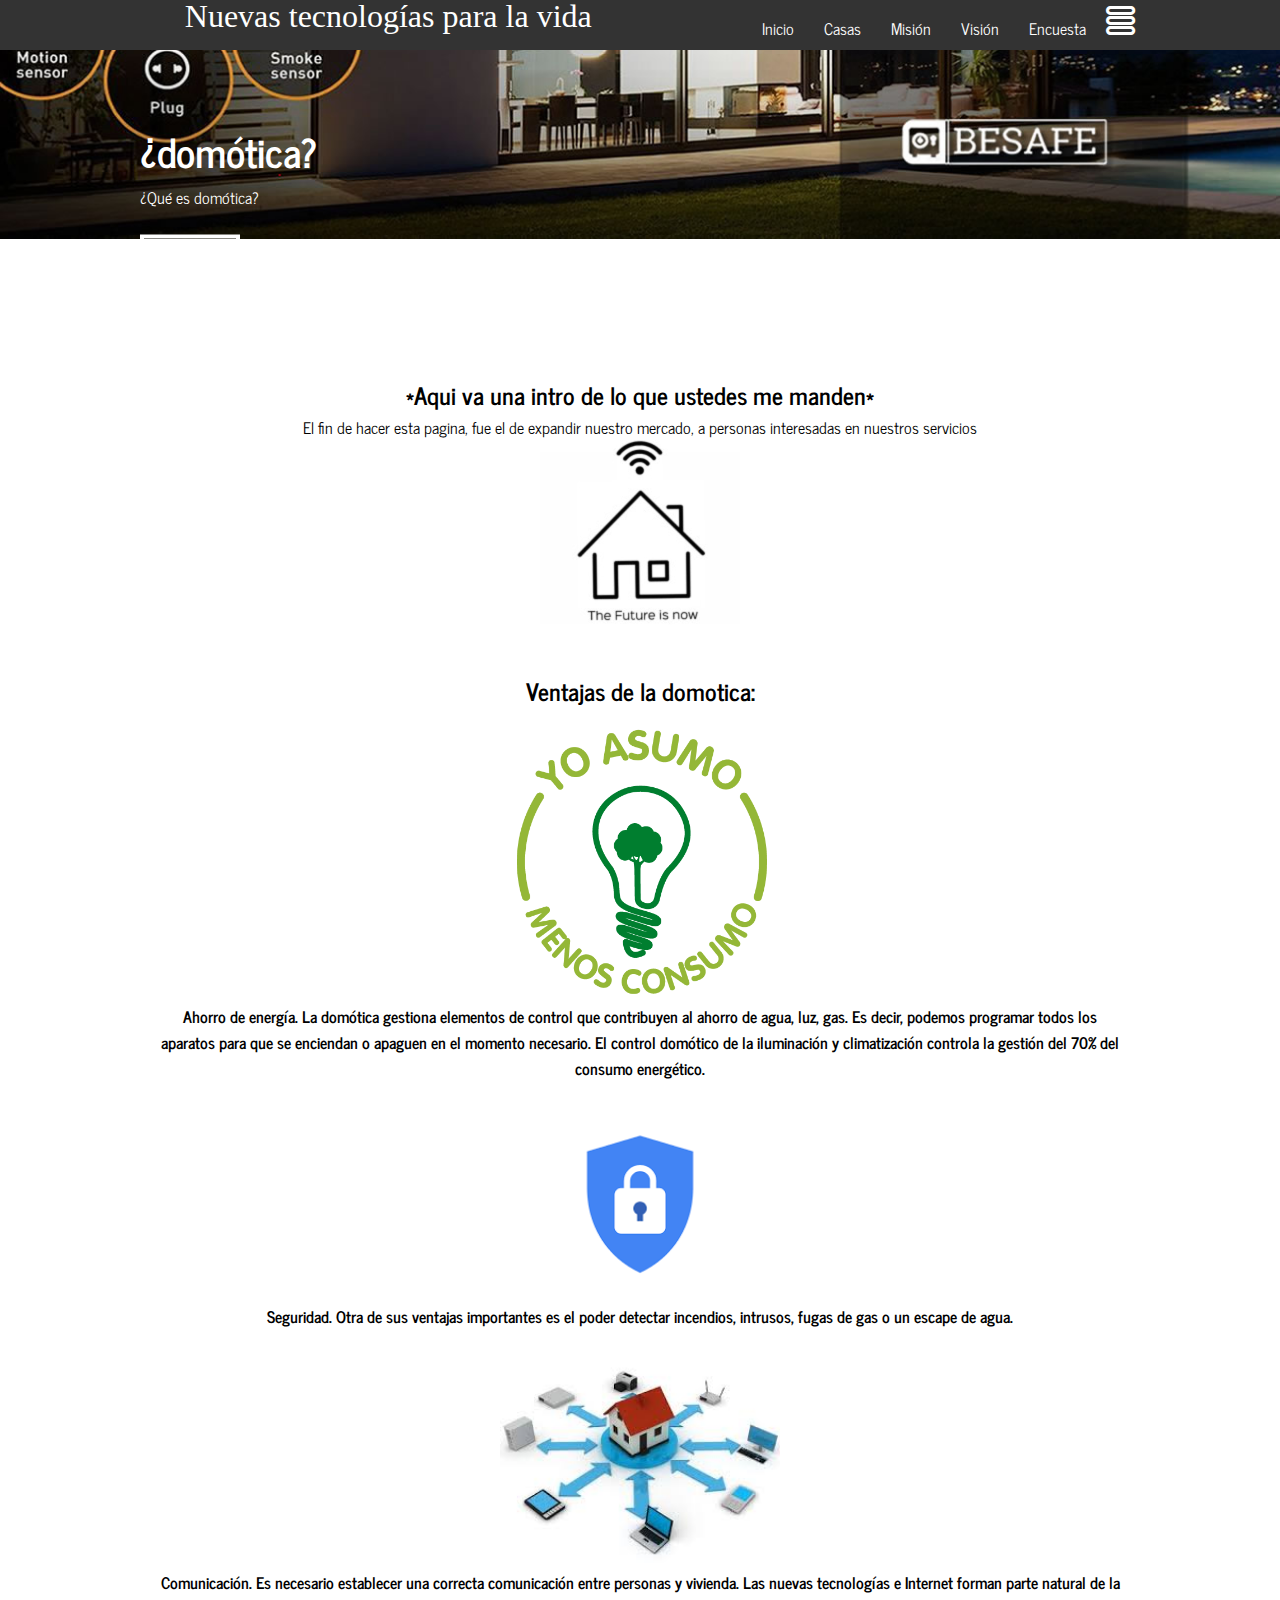
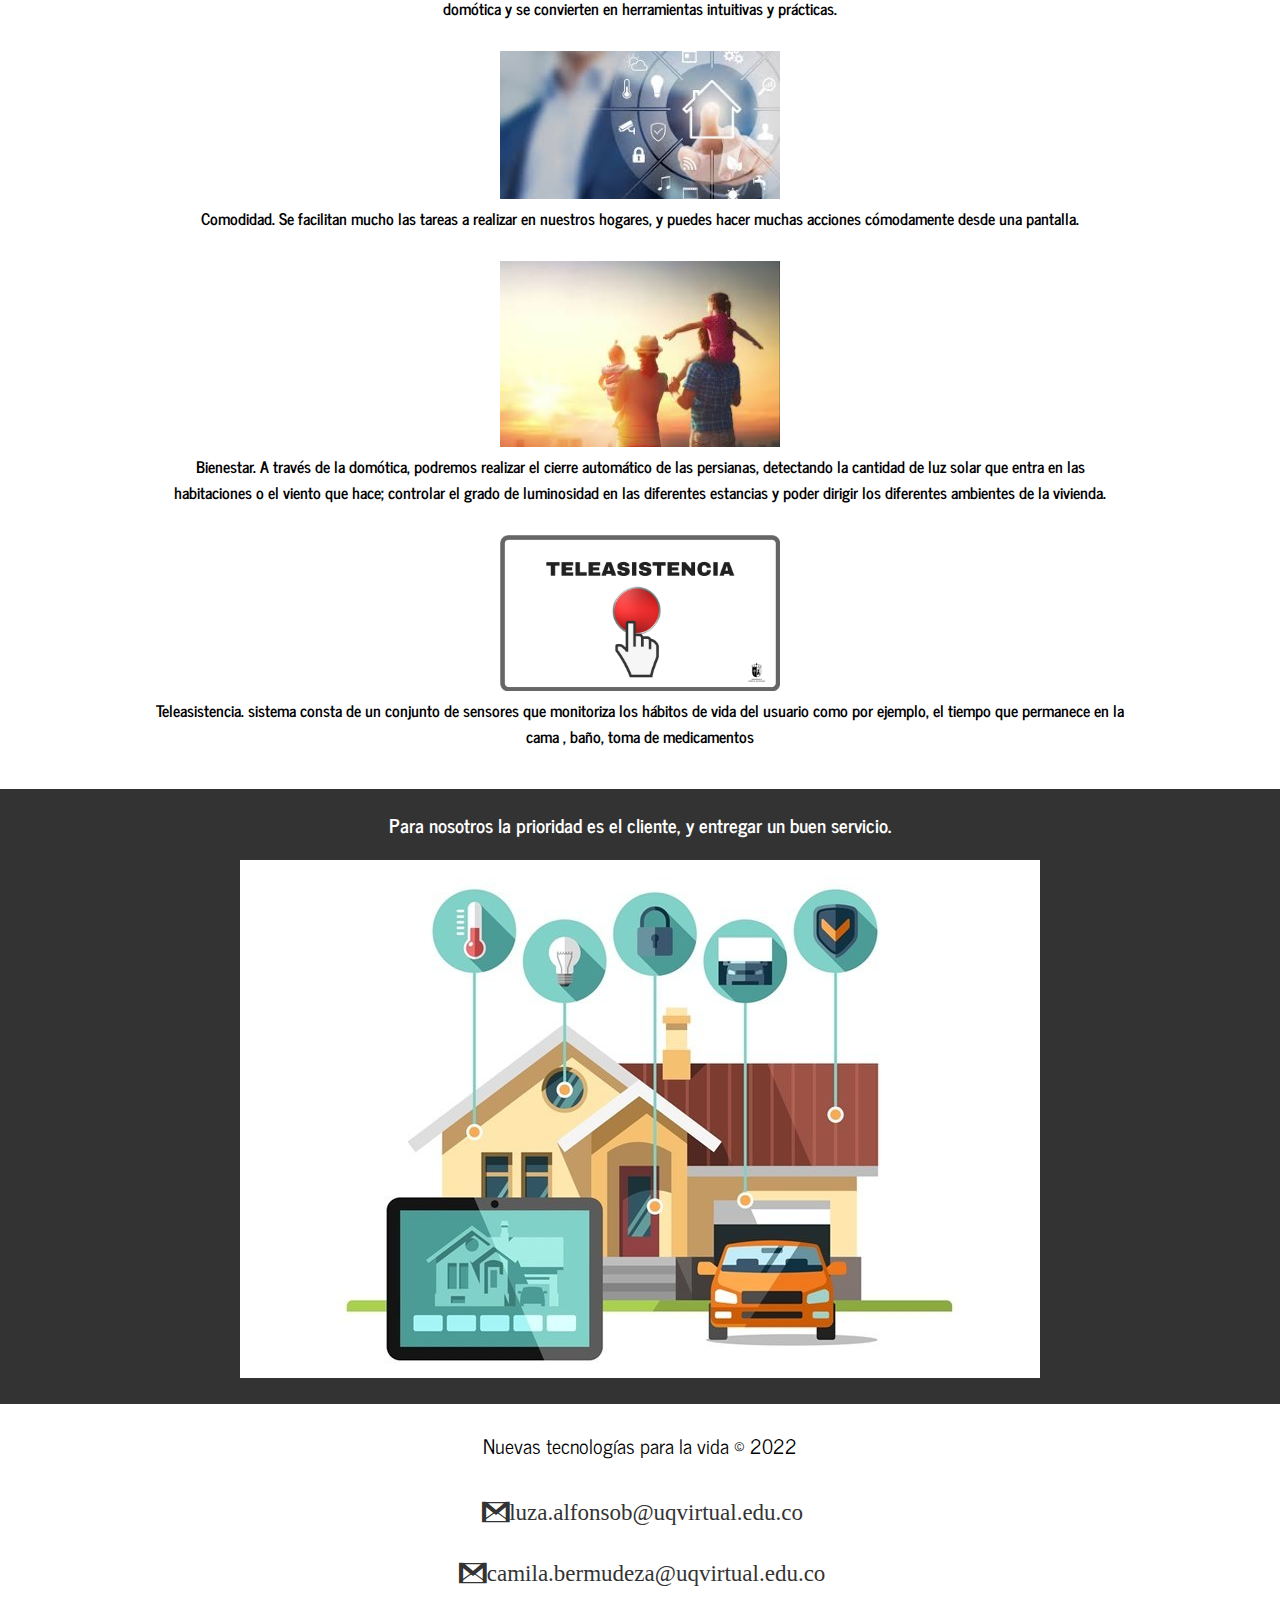
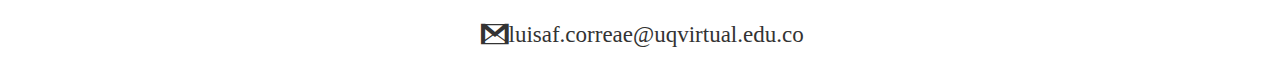
==== index.html @ 7ea33329 "r" ====
<!DOCTYPE html>
<html lang="es">
<head>
    <meta charset="UTF-8">
    <meta name="viewport" content="width=device-width, initial-scale=1.0">
    <meta http-equiv="X-UA-Compatible" content="ie=edge">
    <meta author="Luz Alejandra Alfonso Bermudez">
    <title>The future is now</title>
    <link rel="stylesheet" href="fontello.css">
    <link rel="stylesheet" href="fontello-codes.css">
    <link rel="stylesheet" href="fontello-embedded.css">
    <link rel="stylesheet" href="fontello-ie7.css">
    <link rel="stylesheet" href="fontello-ie7-codes.css">
    <link rel="stylesheet" href="estilos.css">
    <link rel="stylesheet" href="menu.css">
    <link rel="stylesheet" href="Banner.css">
    <link rel="stylesheet" href="blog.css">
    <link rel="stylesheet" href="info.css">
    <link rel="icon" href="Logo1.ico">
</head>
<body>
     <header>
            <div class="contenedor">
               <a href="index.html"><h1 class="icon-home">Nuevas tecnologías para la vida</h1></a>
                <input type="checkbox" id="menu-bar">
                <label class="icon-menu-outline" for="menu-bar"></label>
                <nav class="menu">
                    <a href="index.html">Inicio</a>
          
                    <a href="casas.html">Casas</a>
        
                    <a href="mision.html">Misión</a>
               
                    <a href="vision.html">Visión</a>

                    <a href="encuesta.html">Encuesta</a>

                
                </nav>
            </div>
        </header>
    <main>
        <section id="banner">
            <img src="imagen 4.jpg ">
            <div class="contenedor">
            <h2>¿domótica?</h2>
            <p>¿Qué es domótica?</p>
            <a href="que es domotica.html">Leer más</a>
            </div>              
        </section>
             <section id="bienvenidos">
                 <h2>*Aqui va una intro de lo que ustedes me manden*</h2>
                 <p>El fin de hacer esta pagina, fue el de expandir nuestro mercado, a personas interesadas en nuestros servicios </p>
                 <center><img src="Logo.jpg " ></center>
        </section> 
             <section id="blog">
                    <center><h2>Ventajas de la domotica:</h2></center>
                    <div class="contenedor">
                        <article>
                            <img src="1.png" >
                    
                            <h4> Ahorro de energía. La domótica gestiona elementos de control que contribuyen al ahorro de agua, luz, gas. Es decir, podemos programar todos los aparatos para que se enciendan o apaguen en el momento necesario. El control domótico de la iluminación y climatización controla la gestión del 70% del consumo energético. </h4>
                        </article>
                        <article>
                            <img src="2.png" >
                           
                            <h4>Seguridad. Otra de sus ventajas importantes es el poder detectar incendios, intrusos, fugas de gas o un escape de agua.</h4>
                        </article>
                        <article>
                            <img src="3.jfif">
                          
                            <h4>Comunicación. Es necesario establecer una correcta comunicación entre personas y vivienda. Las nuevas tecnologías e Internet forman parte natural de la domótica y se convierten en herramientas intuitivas y prácticas.</h4>
                        </article>
                        <article>
                            <img src="4.jfif" >
                     
                            <h4>Comodidad. Se facilitan mucho las tareas a realizar en nuestros hogares, y puedes hacer muchas acciones cómodamente desde una pantalla.</h4>
                        </article>
                        <article>
                            <img src="5.jfif" >
               
                            <h4>Bienestar. A través de la domótica, podremos realizar el cierre automático de las persianas, detectando la cantidad de luz solar que entra en las habitaciones o el viento que hace; controlar el grado de luminosidad en las diferentes estancias y poder dirigir los diferentes ambientes de la vivienda.</h4>
                        </article>
                        <article>
                            <img src="6.png" >
                    
                            <h4>Teleasistencia. sistema consta de un conjunto de sensores que monitoriza los hábitos de vida del usuario como por ejemplo, el tiempo que permanece en la cama , baño, toma de medicamentos</h4>
                        </article>
                    </div>
            </section>  
                            <section id="info">
                                <h3>Para nosotros la prioridad es el cliente, y entregar un buen servicio.</h3>
                                <div class="contenedor"></div>
                                <div class="info-pet"></div>
                                <img src="d5.jpg" >
                            </section>
                
    </main>
            <footer>
                <div class="contenedor">
                    <p class="copy">Nuevas tecnologías para la vida &copy; 2022</p>
                    
                    <br>
                    
                    
                    <div class="sociales">
                        <br>
                        <a class="icon-gmail">luza.alfonsob@uqvirtual.edu.co</a>
                        <br>
                        <a class="icon-gmail" >camila.bermudeza@uqvirtual.edu.co</a>
                        <br>
                        <a class="icon-gmail">luisaf.correae@uqvirtual.edu.co</a>
        
                    
                    

                    </div>
                </div>
            </footer>
</body>
</html>
---- fontello.css ----
@font-face {
  font-family: 'fontello';
  src: url('../font/fontello.eot?80578584');
  src: url('../font/fontello.eot?80578584#iefix') format('embedded-opentype'),
       url('../font/fontello.woff2?80578584') format('woff2'),
       url('../font/fontello.woff?80578584') format('woff'),
       url('../font/fontello.ttf?80578584') format('truetype'),
       url('../font/fontello.svg?80578584#fontello') format('svg');
  font-weight: normal;
  font-style: normal;
}
/* Chrome hack: SVG is rendered more smooth in Windozze. 100% magic, uncomment if you need it. */
/* Note, that will break hinting! In other OS-es font will be not as sharp as it could be */
/*
@media screen and (-webkit-min-device-pixel-ratio:0) {
  @font-face {
    font-family: 'fontello';
    src: url('../font/fontello.svg?80578584#fontello') format('svg');
  }
}
*/
 
 [class^="icon-"]:before, [class*=" icon-"]:before {
  font-family: "fontello";
  font-style: normal;
  font-weight: normal;
  speak: none;
 
  display: inline-block;
  text-decoration: inherit;
  width: 1em;
  margin-right: .2em;
  text-align: center;
  /* opacity: .8; */
 
  /* For safety - reset parent styles, that can break glyph codes*/
  font-variant: normal;
  text-transform: none;
 
  /* fix buttons height, for twitter bootstrap */
  line-height: 1em;
 
  /* Animation center compensation - margins should be symmetric */
  /* remove if not needed */
  margin-left: .2em;
 
  /* you can be more comfortable with increased icons size */
  /* font-size: 120%; */
 
  /* Font smoothing. That was taken from TWBS */
  -webkit-font-smoothing: antialiased;
  -moz-osx-font-smoothing: grayscale;
 
  /* Uncomment for 3D effect */
  /* text-shadow: 1px 1px 1px rgba(127, 127, 127, 0.3); */
}
 
.icon-gmail:before { content: '\e800'; } /* '' */
.icon-phone:before { content: '\e801'; } /* '' */
.icon-menu-outline:before { content: '\e802'; } /* '' */
.icon-home:before { content: '\e803'; } /* '' */
.icon-facebook:before { content: '\f09a'; } /* '' */
.icon-instagram:before { content: '\f16d'; } /* '' */
.icon-whatsapp:before { content: '\f232'; } /* '' */
.icon-map-o:before { content: '\f278'; } /* '' */
---- fontello-codes.css ----
.icon-gmail:before { content: '\e800'; } /* '' */
.icon-phone:before { content: '\e801'; } /* '' */
.icon-menu-outline:before { content: '\e802'; } /* '' */
.icon-facebook:before { content: '\f09a'; } /* '' */
.icon-instagram:before { content: '\f16d'; } /* '' */
.icon-whatsapp:before { content: '\f232'; } /* '' */
.icon-map-o:before { content: '\f278'; } /* '' */
---- fontello-embedded.css ----
@font-face {
  font-family: 'fontello';
  src: url('../font/fontello.eot?67612301');
  src: url('../font/fontello.eot?67612301#iefix') format('embedded-opentype'),
       url('../font/fontello.svg?67612301#fontello') format('svg');
  font-weight: normal;
  font-style: normal;
}
@font-face {
  font-family: 'fontello';
  src: url('[data-uri]') format('woff'),
       url('[data-uri]') format('truetype');
}
/* Chrome hack: SVG is rendered more smooth in Windozze. 100% magic, uncomment if you need it. */
/* Note, that will break hinting! In other OS-es font will be not as sharp as it could be */
/*
@media screen and (-webkit-min-device-pixel-ratio:0) {
  @font-face {
    font-family: 'fontello';
    src: url('../font/fontello.svg?67612301#fontello') format('svg');
  }
}
*/
 
 [class^="icon-"]:before, [class*=" icon-"]:before {
  font-family: "fontello";
  font-style: normal;
  font-weight: normal;
  speak: none;
 
  display: inline-block;
  text-decoration: inherit;
  width: 1em;
  margin-right: .2em;
  text-align: center;
  /* opacity: .8; */
 
  /* For safety - reset parent styles, that can break glyph codes*/
  font-variant: normal;
  text-transform: none;
     
  /* fix buttons height, for twitter bootstrap */
  line-height: 1em;
 
  /* Animation center compensation - margins should be symmetric */
  /* remove if not needed */
  margin-left: .2em;
 
  /* you can be more comfortable with increased icons size */
  /* font-size: 120%; */
 
  /* Uncomment for 3D effect */
  /* text-shadow: 1px 1px 1px rgba(127, 127, 127, 0.3); */
}
.icon-gmail:before { content: '\e800'; } /* '' */
.icon-phone:before { content: '\e801'; } /* '' */
.icon-menu-outline:before { content: '\e802'; } /* '' */
.icon-facebook:before { content: '\f09a'; } /* '' */
.icon-instagram:before { content: '\f16d'; } /* '' */
.icon-whatsapp:before { content: '\f232'; } /* '' */
.icon-map-o:before { content: '\f278'; } /* '' */
---- fontello-ie7.css ----
[class^="icon-"], [class*=" icon-"] {
  font-family: 'fontello';
  font-style: normal;
  font-weight: normal;
 
  /* fix buttons height */
  line-height: 1em;
 
  /* you can be more comfortable with increased icons size */
  /* font-size: 120%; */
}
 
.icon-gmail { *zoom: expression( this.runtimeStyle['zoom'] = '1', this.innerHTML = '&#xe800;&nbsp;'); }
.icon-phone { *zoom: expression( this.runtimeStyle['zoom'] = '1', this.innerHTML = '&#xe801;&nbsp;'); }
.icon-menu-outline { *zoom: expression( this.runtimeStyle['zoom'] = '1', this.innerHTML = '&#xe802;&nbsp;'); }
.icon-facebook { *zoom: expression( this.runtimeStyle['zoom'] = '1', this.innerHTML = '&#xf09a;&nbsp;'); }
.icon-instagram { *zoom: expression( this.runtimeStyle['zoom'] = '1', this.innerHTML = '&#xf16d;&nbsp;'); }
.icon-whatsapp { *zoom: expression( this.runtimeStyle['zoom'] = '1', this.innerHTML = '&#xf232;&nbsp;'); }
.icon-map-o { *zoom: expression( this.runtimeStyle['zoom'] = '1', this.innerHTML = '&#xf278;&nbsp;'); }
---- fontello-ie7-codes.css ----
.icon-gmail { *zoom: expression( this.runtimeStyle['zoom'] = '1', this.innerHTML = '&#xe800;&nbsp;'); }
.icon-phone { *zoom: expression( this.runtimeStyle['zoom'] = '1', this.innerHTML = '&#xe801;&nbsp;'); }
.icon-menu-outline { *zoom: expression( this.runtimeStyle['zoom'] = '1', this.innerHTML = '&#xe802;&nbsp;'); }
.icon-facebook { *zoom: expression( this.runtimeStyle['zoom'] = '1', this.innerHTML = '&#xf09a;&nbsp;'); }
.icon-instagram { *zoom: expression( this.runtimeStyle['zoom'] = '1', this.innerHTML = '&#xf16d;&nbsp;'); }
.icon-whatsapp { *zoom: expression( this.runtimeStyle['zoom'] = '1', this.innerHTML = '&#xf232;&nbsp;'); }
.icon-map-o { *zoom: expression( this.runtimeStyle['zoom'] = '1', this.innerHTML = '&#xf278;&nbsp;'); }
---- estilos.css ----
@import url('https://fonts.googleapis.com/css?family=Jomolhari|News+Cycle&display=swap');
*{
    margin: 0;
    padding: 0;
    box-sizing: border-box ;
}

body{
    font-family: 'News Cycle', sans-serif;
}

header{
    width: 100%;
    height: 50px;
    background: #333;
    color: #fff;

    position: fixed;
    top: 0;
    left: 0;
    z-index: 100;
}

.contenedor{
width:98% ;
   margin: auto;

}
.contenedor a{
    display:block;
    color: #fff;
    text-decoration: none;
}

h1{
    float: left;
}

section{
    width: 100%;
    margin-bottom: 25px;
}

#bienvenidos {
    text-align: center;

}

footer .contenedor{
    display: flex;
    flex-wrap: wrap;
    justify-content: center;
    padding-bottom: 25px;
}
.copy {
    font-size: 20px;
}

.sociales {
    width: 100%;
    text-align: center;
    font-size: 23px;
}

.sociales a {
    color: #333;
    text-decoration: none;
}


@media (min-width:1024px) {
    .contenedor {
        width: 1000px;
    }
}
---- menu.css ----
#menu-bar{
    display: none;
}

header label{
    float: right;
    font-size: 28px;
    margin: 6px 0;
    cursor: pointer;
}

.menu{
    position: absolute;  
    top: 50px;
    left: 0; 
    width: 100%;
    height: 100vh;
    background: rgba(51,51,51,0.9);
    transition: all 0.5s;
    transform: translateX(-100%) ;
}

.menu a{
    display:block;
    color: #fff;
    height: 50px;
    text-decoration: none;
    padding: 15px;
    border-bottom: 1px solid rgba(255,255,255,0.5) ;
}

.menu a:hover{
    background: rgba(255,255,255,0.3);
}

#menu-bar:checked~.menu {
    transform: translateX(0%) ;

}

@media (min-width:1024px) {
    .menu{
        position: static;
        width: auto;
        height: auto;
        transform: translateX(0%);
        float: right;
        display: flex;
    }
}

    .menu a{
        border: none;
    }
---- Banner.css ----
#banner {
    margin-top: 50px;
    position: relative;
    
   
    
}
#banner img{
    width:  100%;
    height:100%;
}

#banner .contenedor{
    position: absolute;
    top: 50%;
    left: 50%;
    transform: translateX(-50%) translateY(-50%);
    color: #fff;
}

#banner h2 {
    font-size: 50px;
}

#banner a{
    display: block;
    width: 100px;
    color:#fff;
    text-decoration: none;
    padding: 7px;
    margin-top: 10px;
    border: 4px solid #fff;
    
}

#banner a:hover{

    background: rgba(51,51,51,0.5);
}

@media (min-width:480px) {
    #banner h2 {
        font-size: 40px;
    }

    #banner a {
        margin-top: 25px;
    }
}

@media (min-width:768px) {
    #banner{
        height: 300px;
        overflow: hidden;
    }

    #banner img {
        height: auto;
        margin-top: 100px;
    }
}


@media (min-width:1024px) {
   
    #banner img {
     
        margin-top:-500px;
    }
}
---- blog.css ----
#blog .contenedor {
    display: flex;
    justify-content: center;
    flex-wrap: wrap;
    text-align: center;

}

#blog article {
    margin: 15px;

}

#blog img{
  
    width: 100%;
    max-width: 280px;
    
}

#blog a {
    display: block;
    width: 100px;
    color:#333;
    text-decoration: none;
    padding: 7px;
    margin-top: 10px;
    border: 4px solid #333;
   
}

@media (min-width:480px) {
   

    #blog a {
        margin-top: 25px;
    }
}
---- info.css ----
#info {
    background: #333;
    color: #fff;
    text-align: center;
    padding: 20px;
   
}
#info .contenedor {
    display: flex;
    flex-wrap: wrap;
    justify-content: center;
}

.info-pet {
    margin: 20px;
}

.info-pet img {
    width: 180px;
    height: 180px;
    border-radius: 50%;
    border: 7px solid #fff;
}
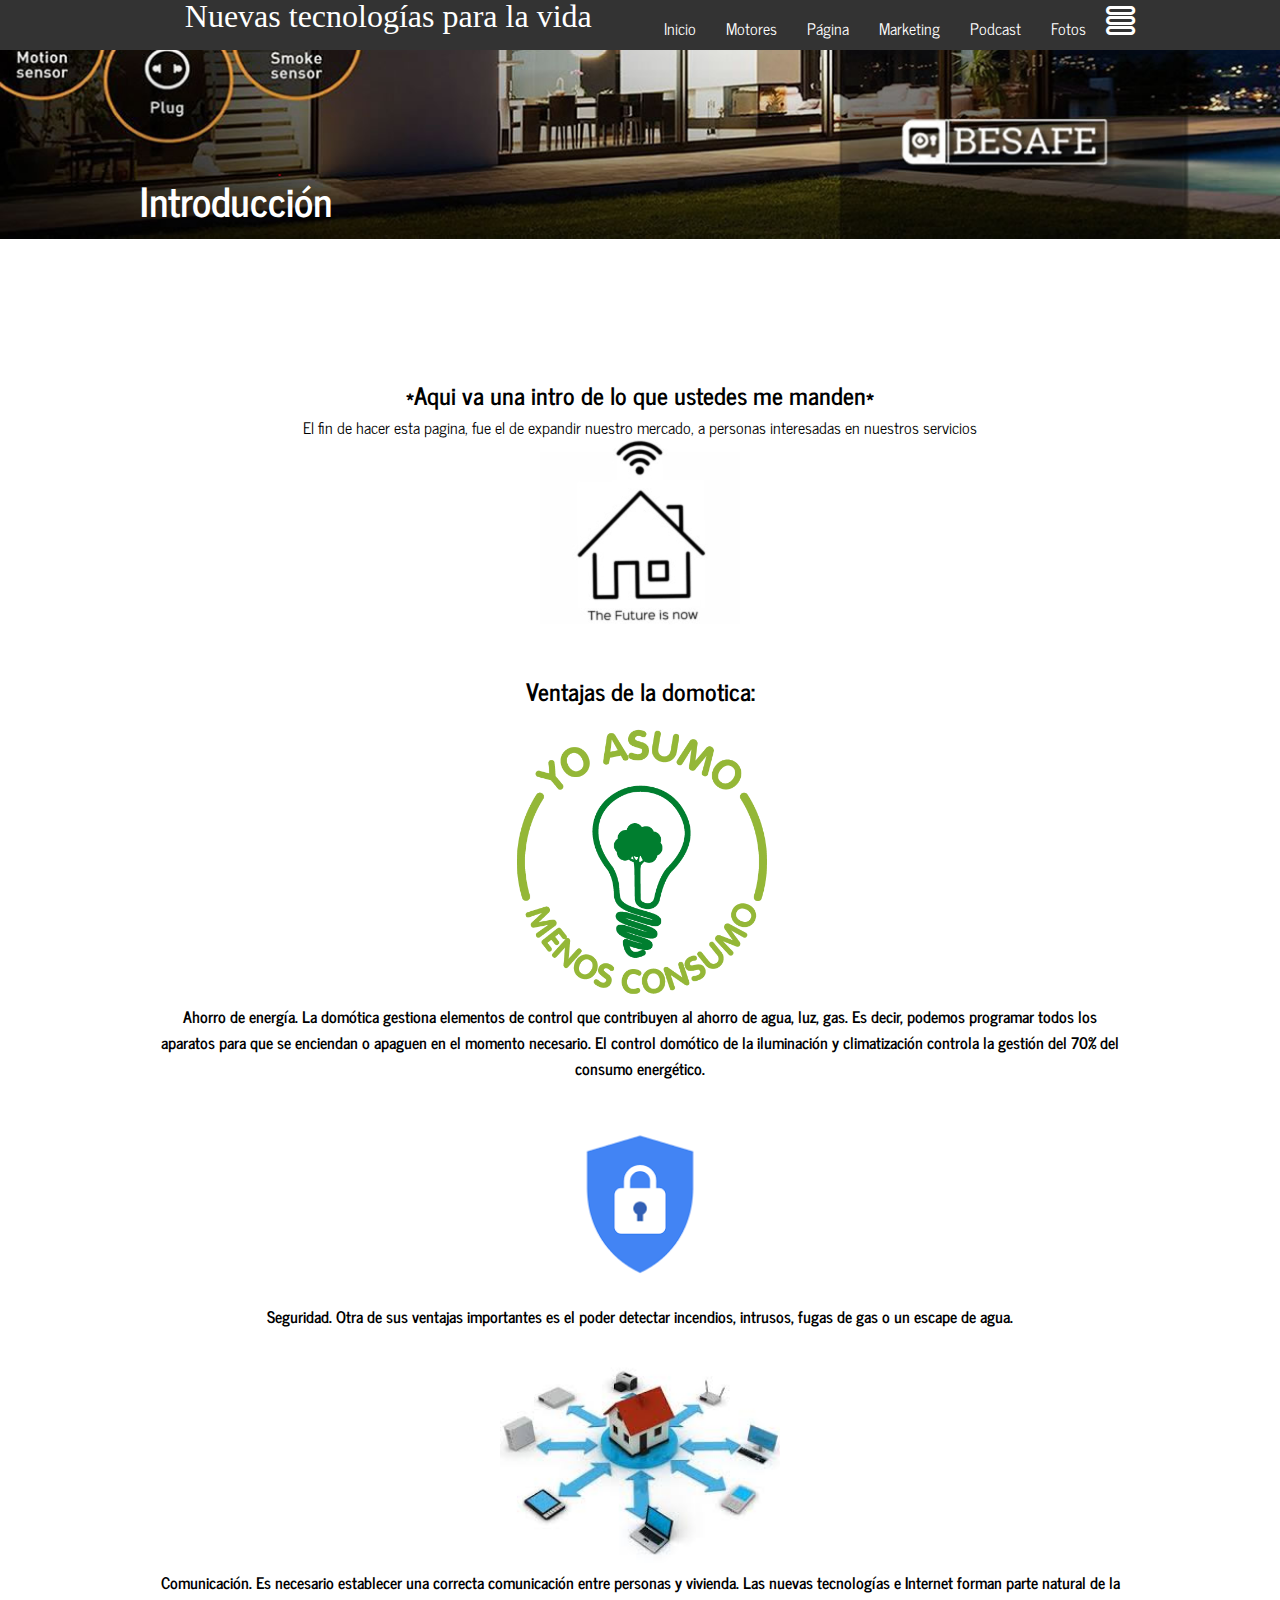
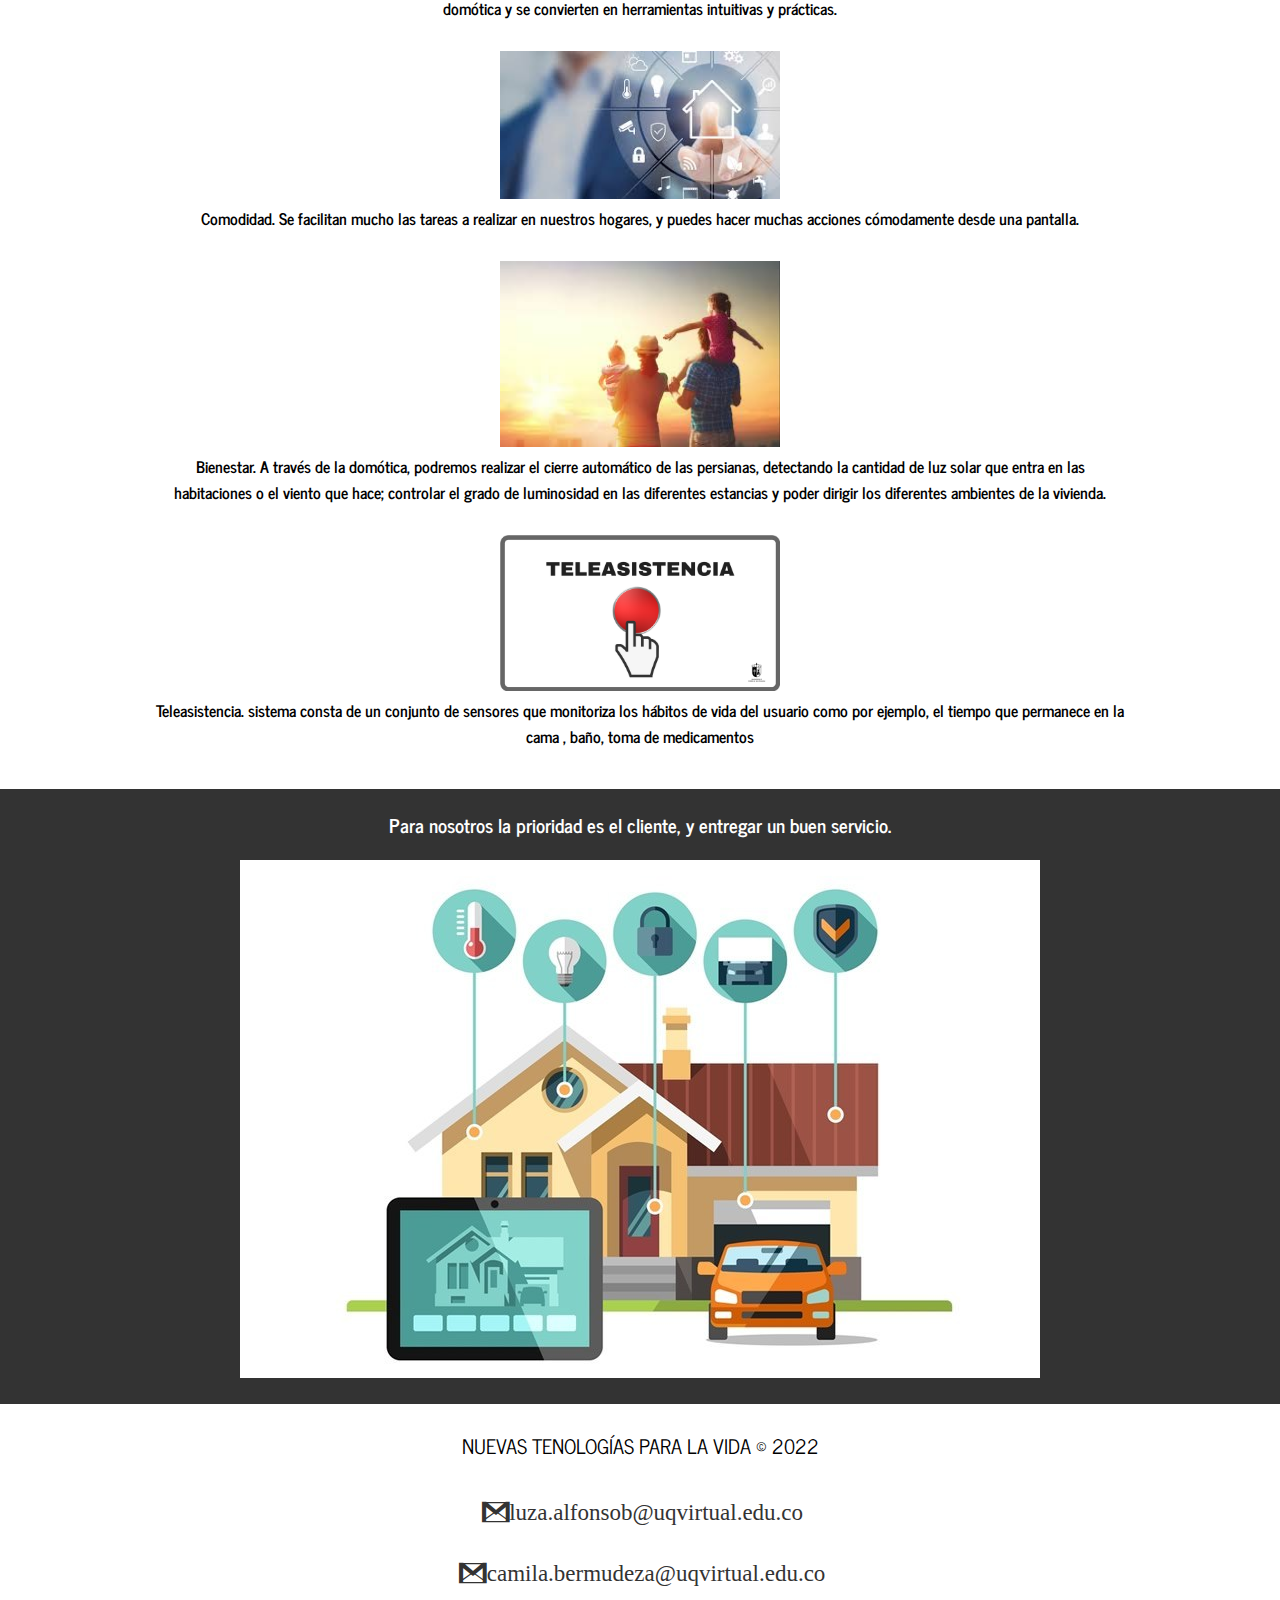
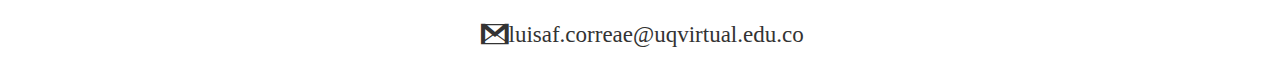
==== commit acc94114: "a" ====
--- a/index.html
+++ b/index.html
@@ -27,13 +27,15 @@
                 <nav class="menu">
                     <a href="index.html">Inicio</a>
           
-                    <a href="casas.html">Casas</a>
+                    <a href="casas.html">Motores</a>
         
-                    <a href="mision.html">Misión</a>
+                    <a href="mision.html">Página</a>
                
-                    <a href="vision.html">Visión</a>
+                    <a href="vision.html">Marketing</a>
 
-                    <a href="encuesta.html">Encuesta</a>
+                    <a href="encuesta.html">Podcast</a>
+                    
+                    <a href="encuesta.html">Fotos</a>
 
                 
                 </nav>
@@ -43,10 +45,9 @@
         <section id="banner">
             <img src="imagen 4.jpg ">
             <div class="contenedor">
-            <h2>¿domótica?</h2>
-            <p>¿Qué es domótica?</p>
-            <a href="que es domotica.html">Leer más</a>
-            </div>              
+            <h2>Introducción</h2>
+        
+          </div>              
         </section>
              <section id="bienvenidos">
                  <h2>*Aqui va una intro de lo que ustedes me manden*</h2>
@@ -98,17 +99,12 @@
     </main>
             <footer>
                 <div class="contenedor">
-                    <p class="copy">Nuevas tecnologías para la vida &copy; 2022</p>
-                    
-                    <br>
+                    <p class="copy">NUEVAS TENOLOGÍAS PARA LA VIDA &copy; 2022</p><br>
                     
                     
-                    <div class="sociales">
-                        <br>
-                        <a class="icon-gmail">luza.alfonsob@uqvirtual.edu.co</a>
-                        <br>
-                        <a class="icon-gmail" >camila.bermudeza@uqvirtual.edu.co</a>
-                        <br>
+                    <div class="sociales"><br>
+                        <a class="icon-gmail">luza.alfonsob@uqvirtual.edu.co</a><br>
+                        <a class="icon-gmail" >camila.bermudeza@uqvirtual.edu.co</a><br>
                         <a class="icon-gmail">luisaf.correae@uqvirtual.edu.co</a>
         
                     
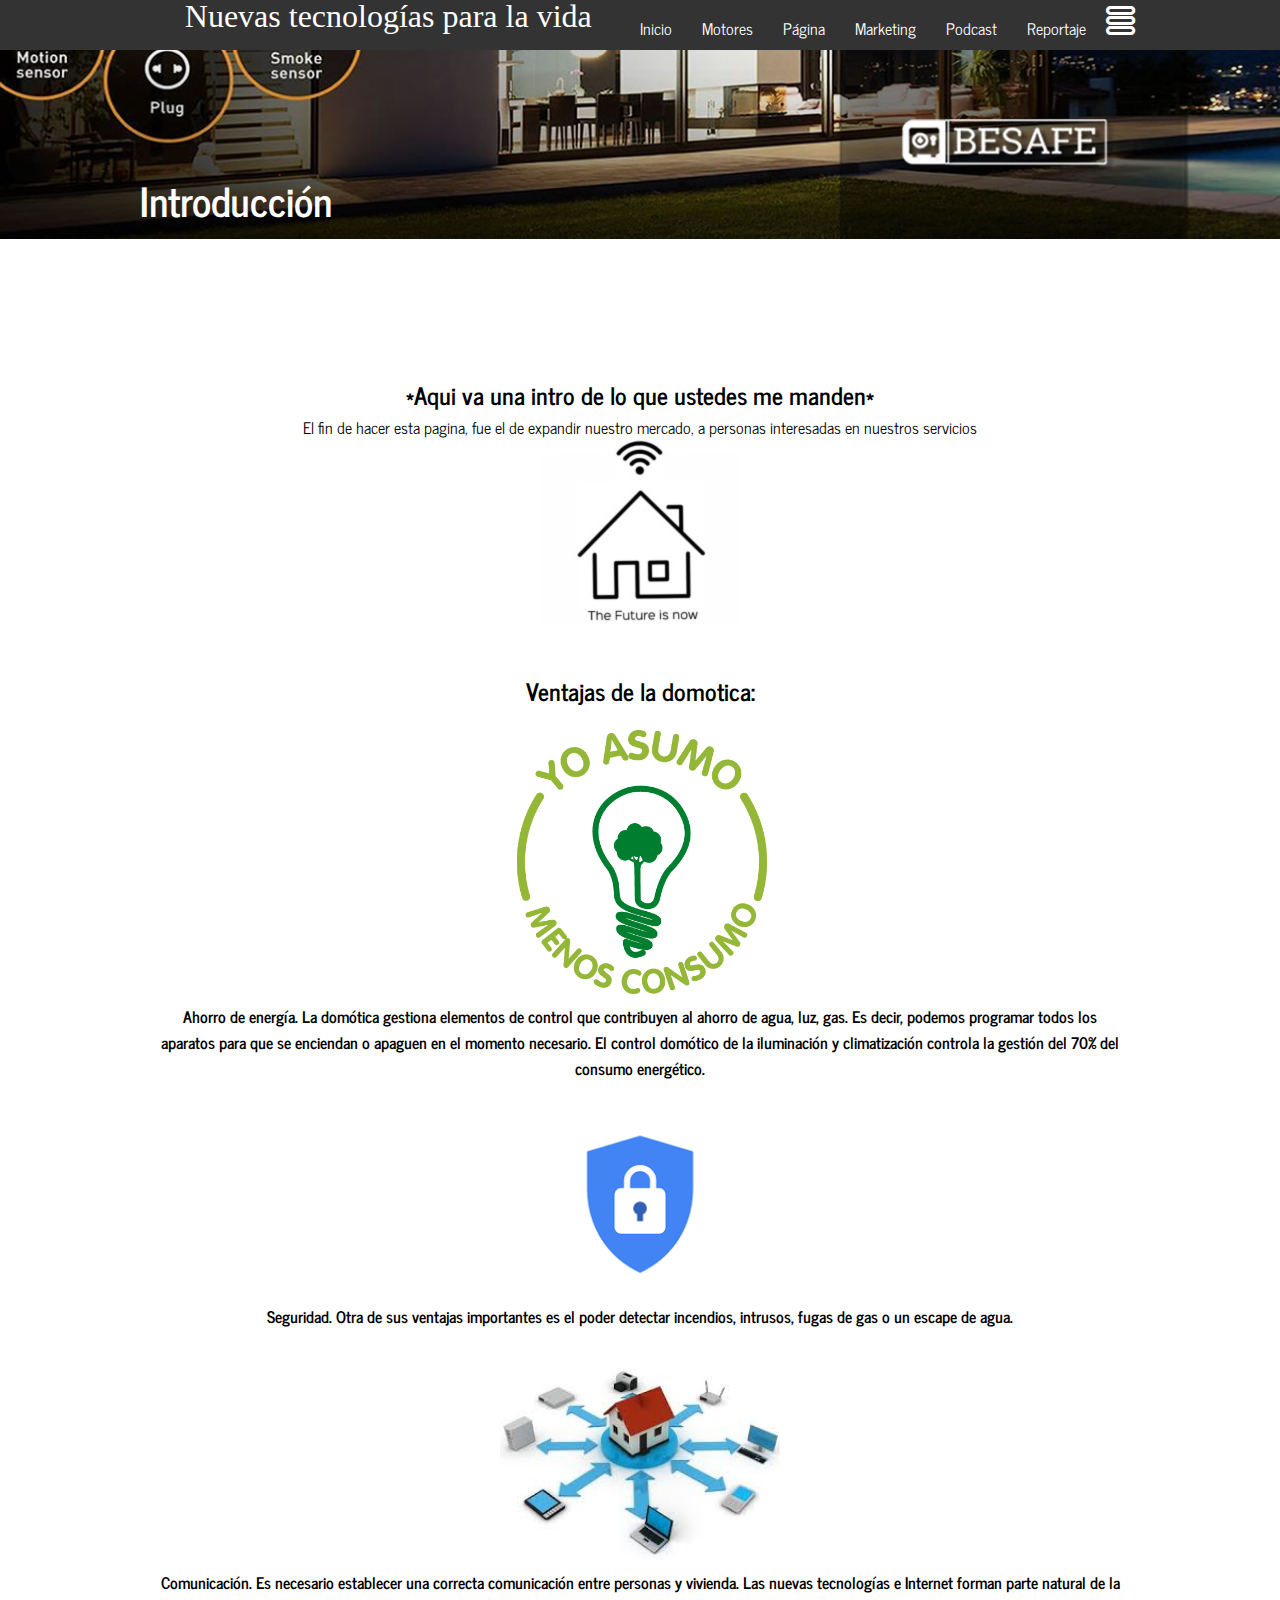
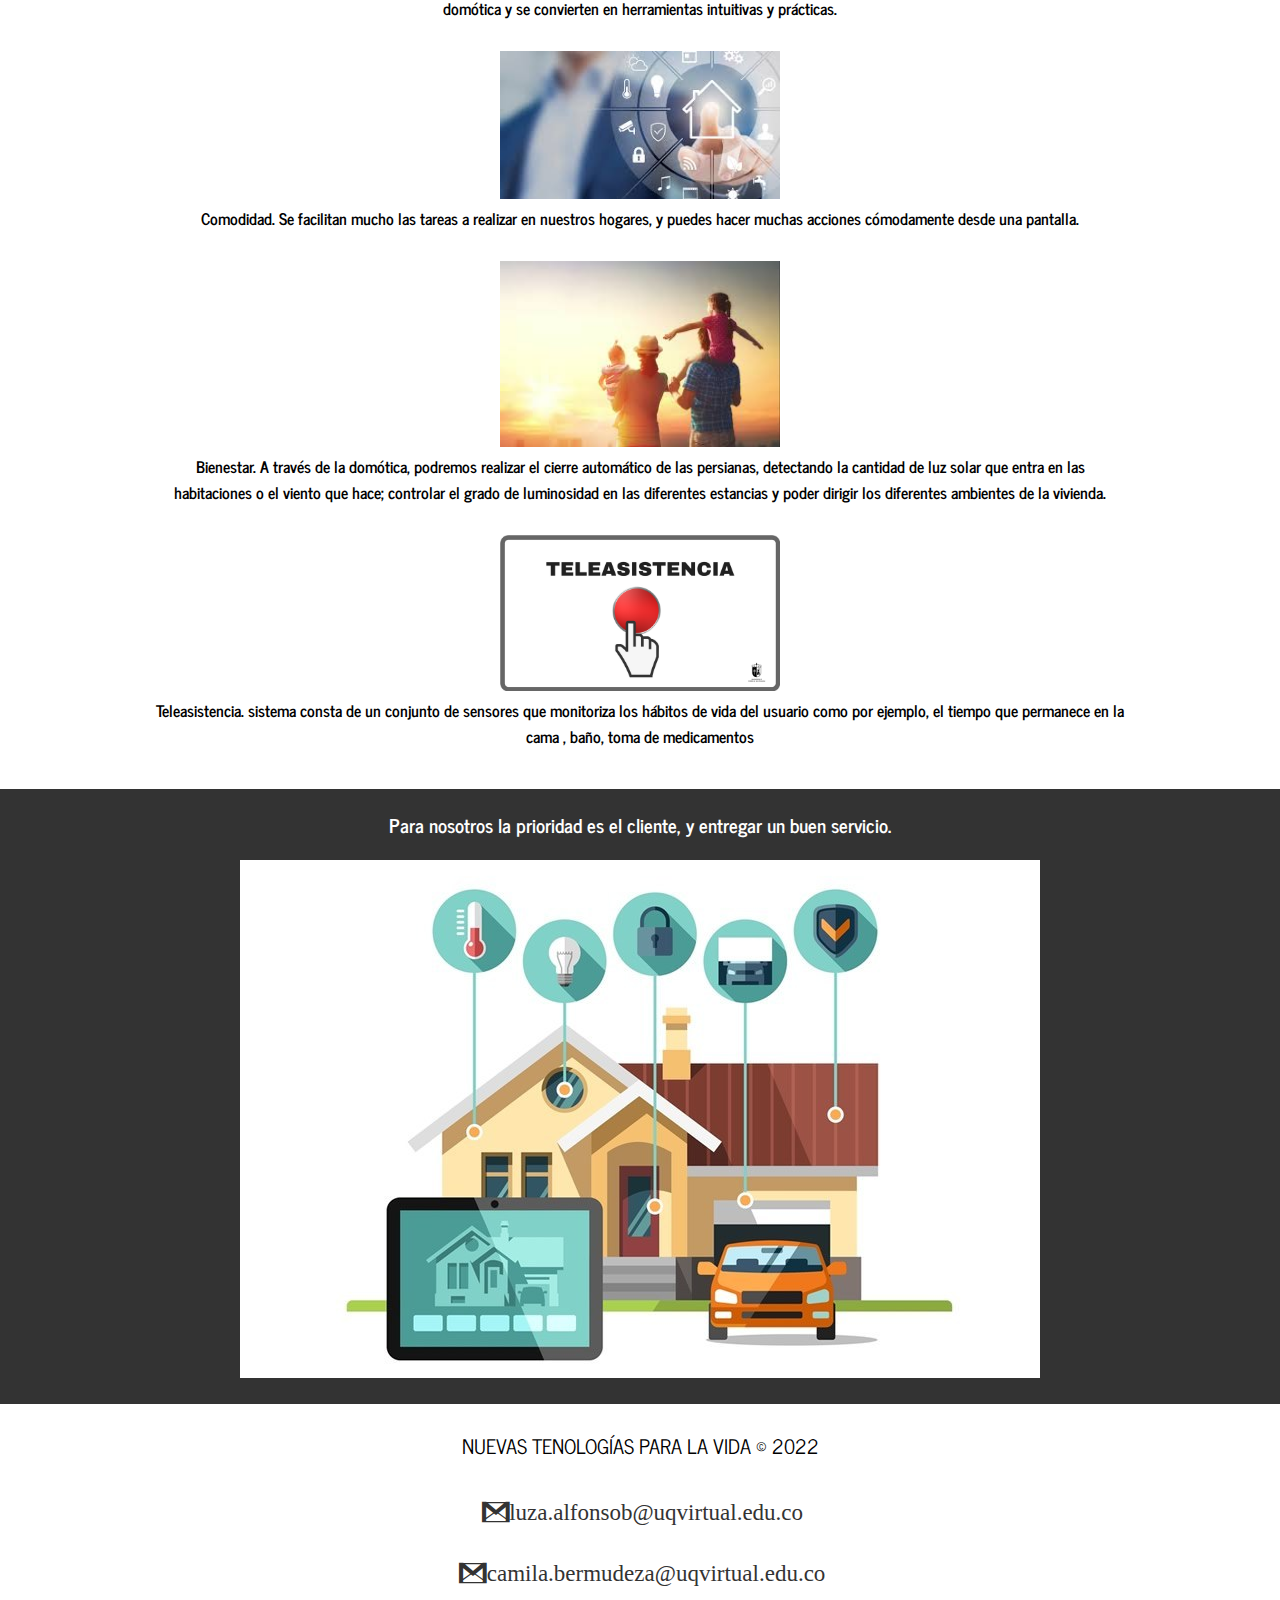
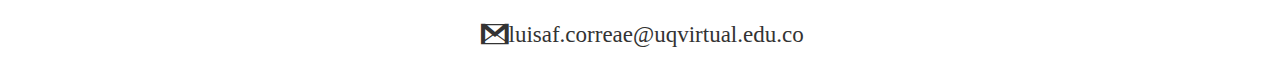
==== commit 65fd3b87: "re" ====
--- a/index.html
+++ b/index.html
@@ -5,7 +5,7 @@
     <meta name="viewport" content="width=device-width, initial-scale=1.0">
     <meta http-equiv="X-UA-Compatible" content="ie=edge">
     <meta author="Luz Alejandra Alfonso Bermudez">
-    <title>The future is now</title>
+    <title>Nuevas tecnologías para la vida</title>
     <link rel="stylesheet" href="fontello.css">
     <link rel="stylesheet" href="fontello-codes.css">
     <link rel="stylesheet" href="fontello-embedded.css">
@@ -35,7 +35,7 @@
 
                     <a href="encuesta.html">Podcast</a>
                     
-                    <a href="encuesta.html">Fotos</a>
+                    <a href="encuesta.html">Reportaje</a>
 
                 
                 </nav>
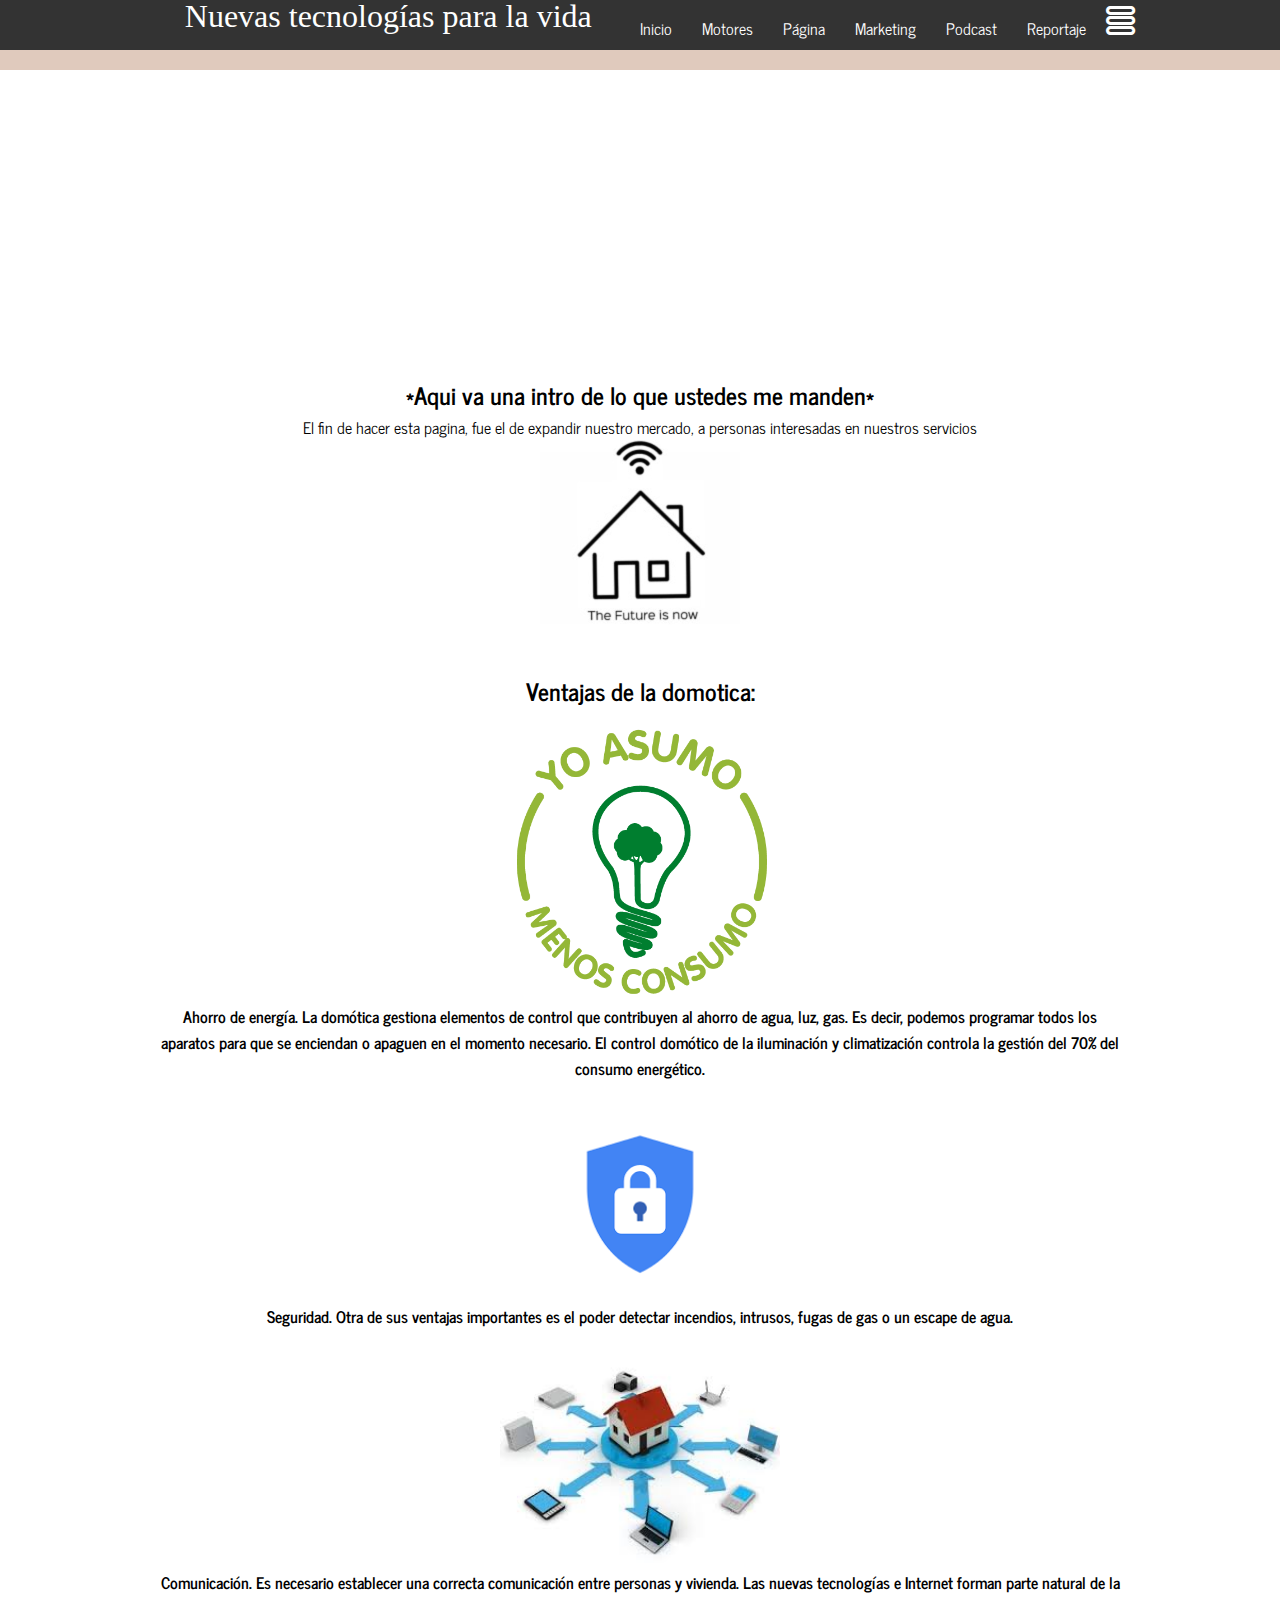
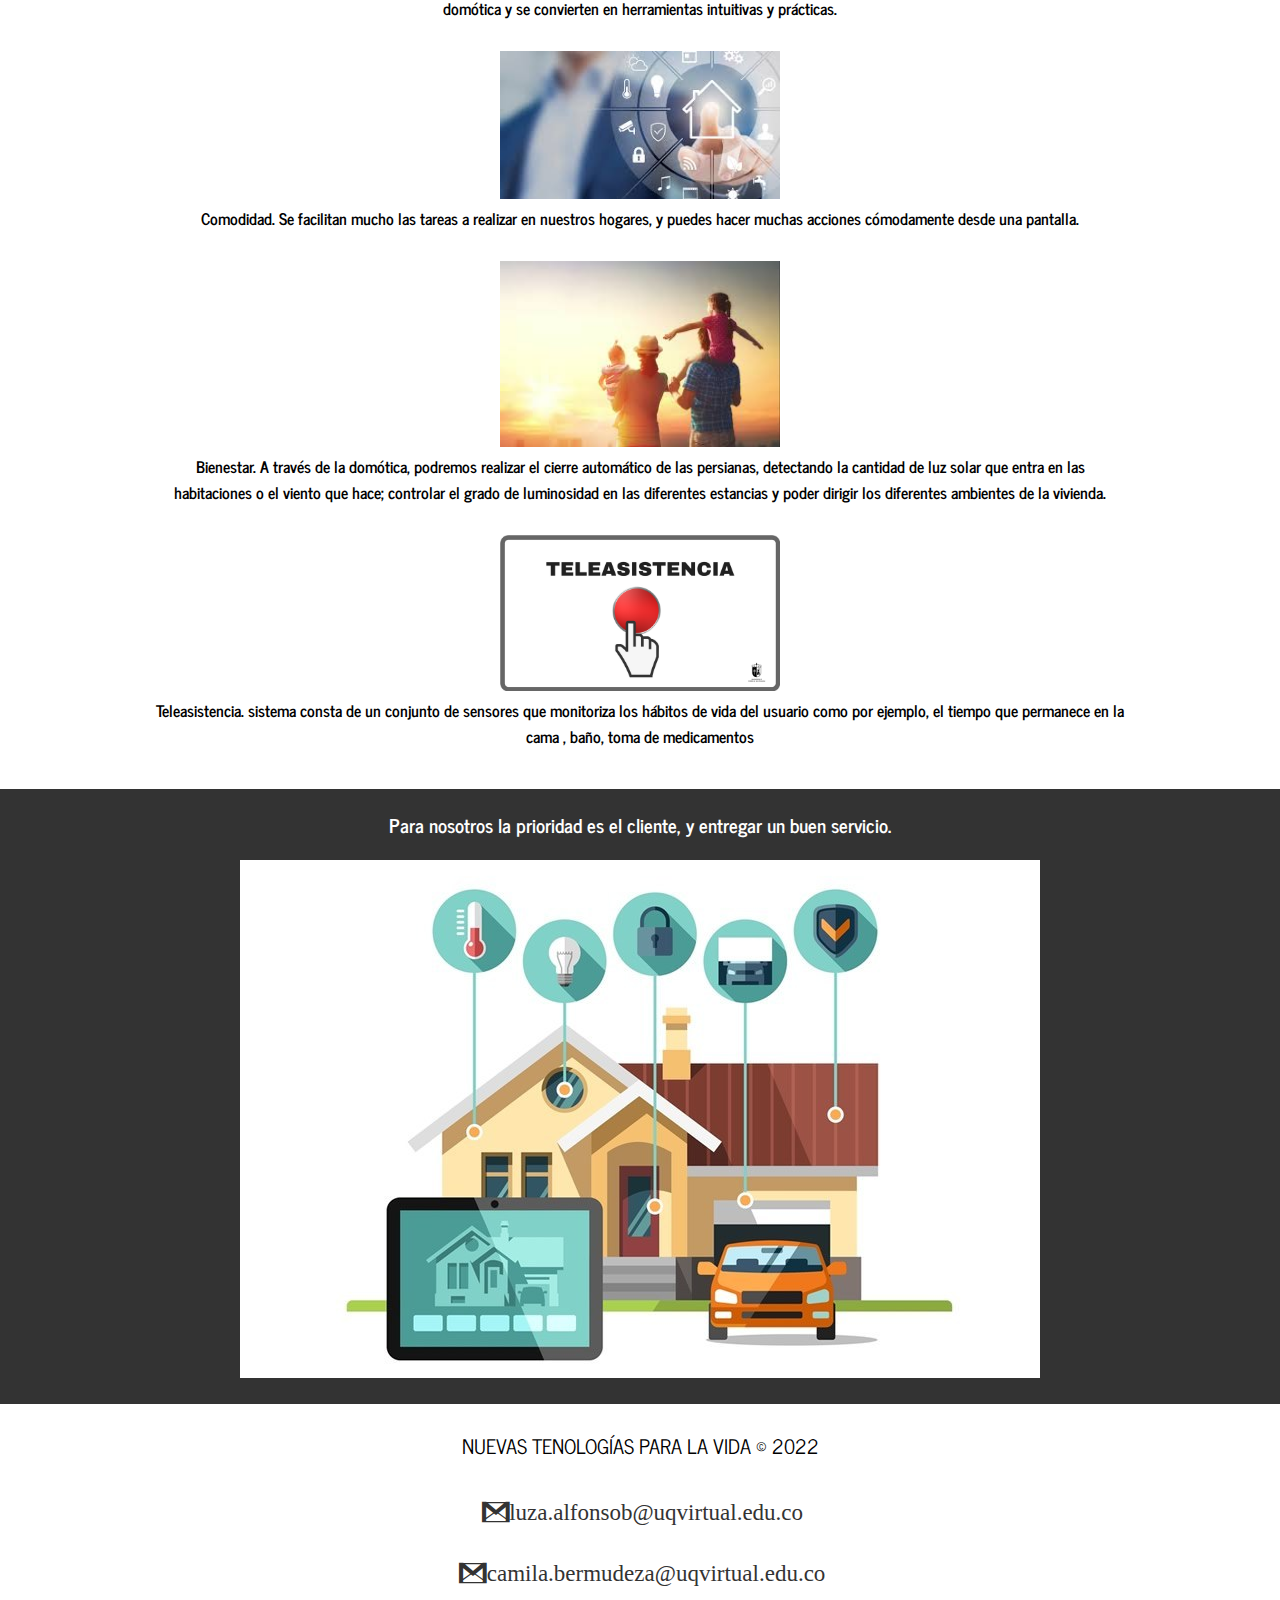
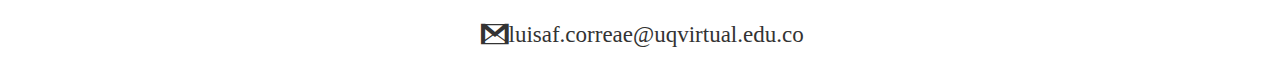
==== commit 3137eb4e: "er" ====
--- a/index.html
+++ b/index.html
@@ -35,7 +35,7 @@
 
                     <a href="encuesta.html">Podcast</a>
                     
-                    <a href="encuesta.html">Reportaje</a>
+                    <a href="Reportaje.html">Reportaje</a>
 
                 
                 </nav>
@@ -43,7 +43,7 @@
         </header>
     <main>
         <section id="banner">
-            <img src="imagen 4.jpg ">
+            <img src="banner.jpeg ">
             <div class="contenedor">
             <h2>Introducción</h2>
         
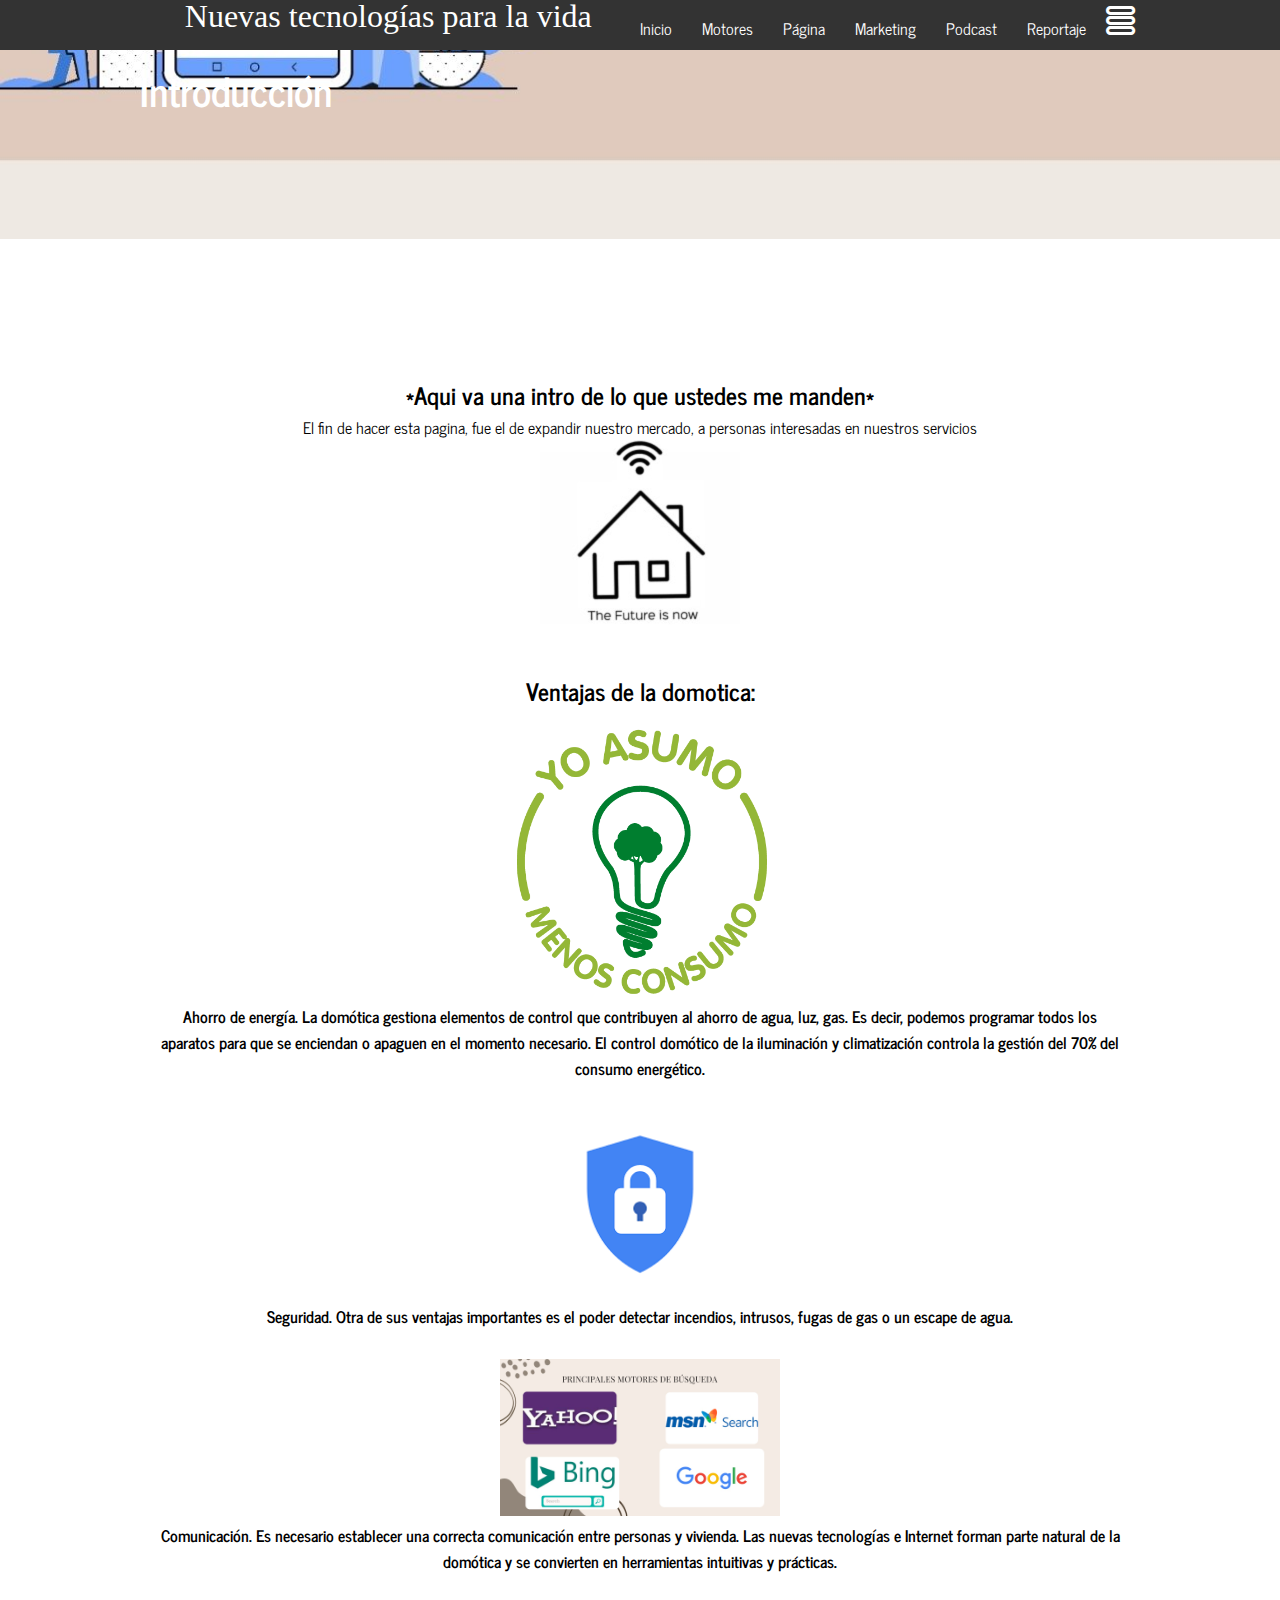
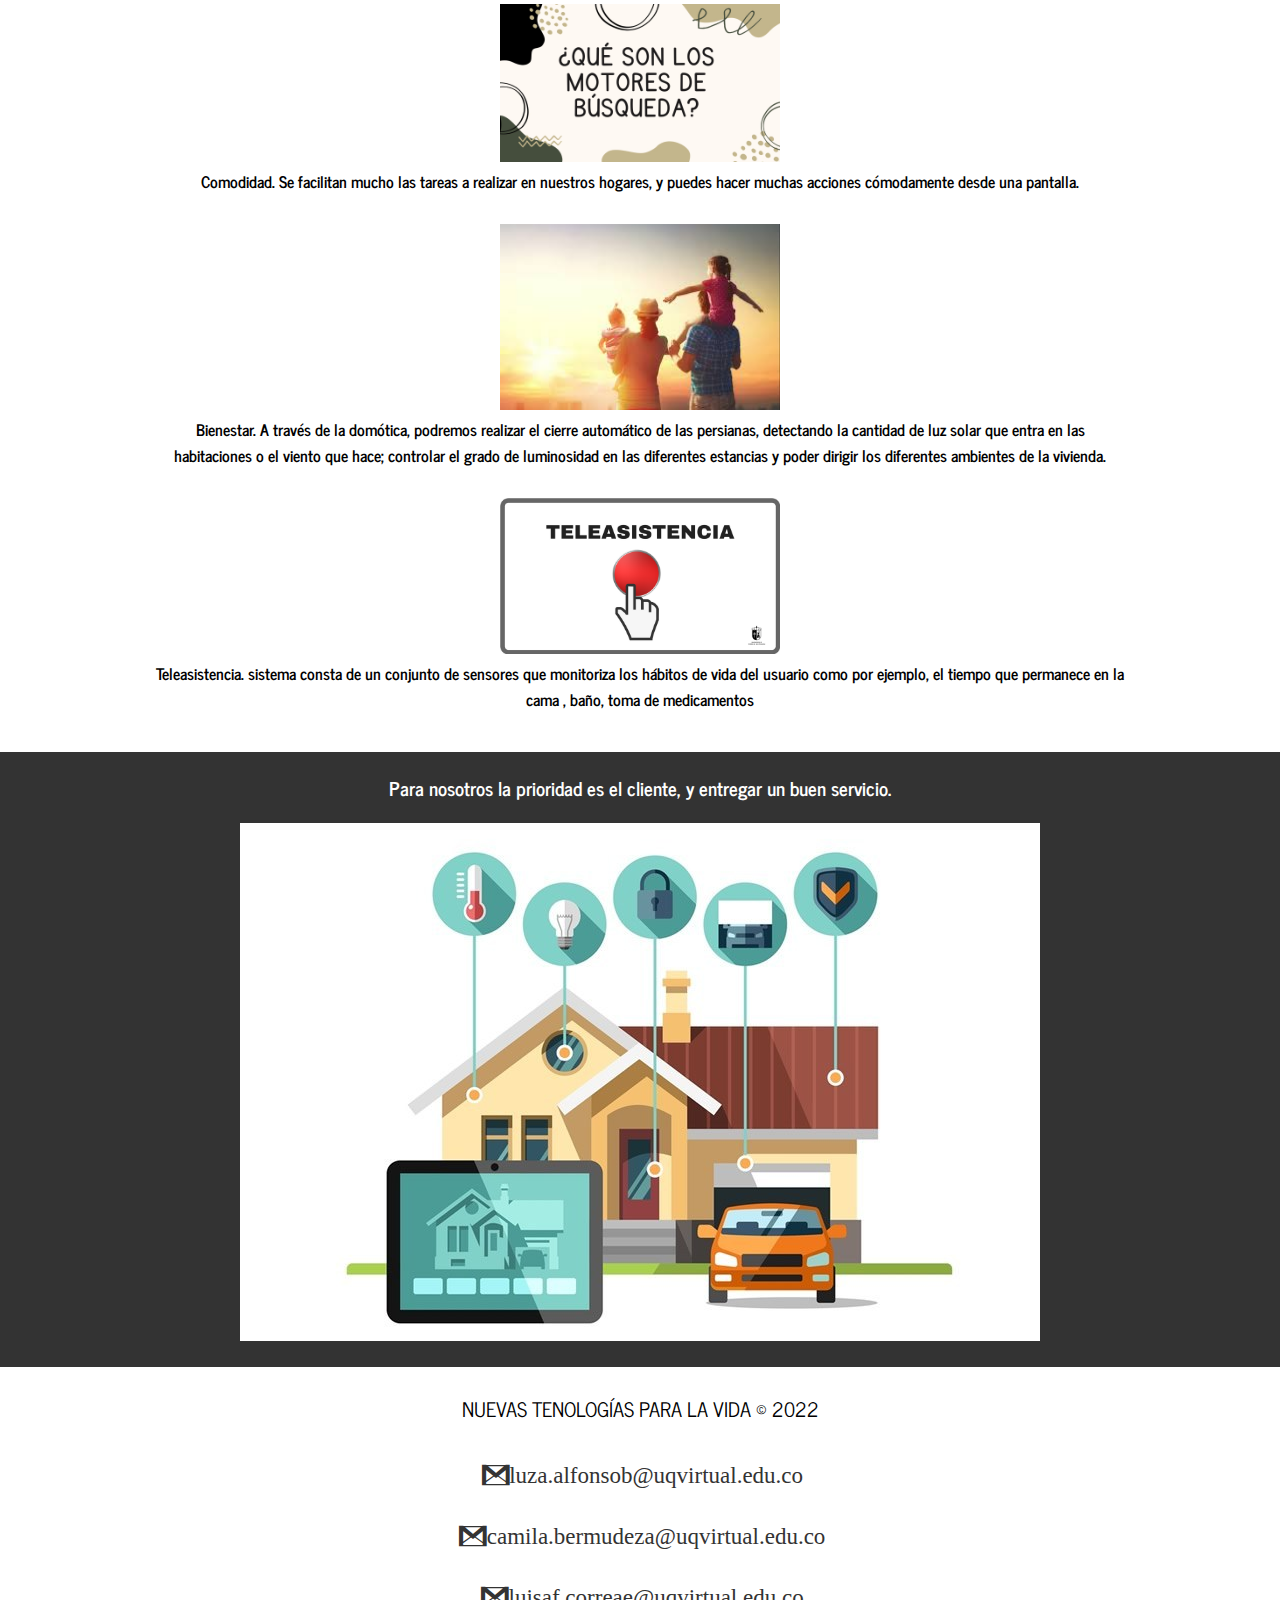
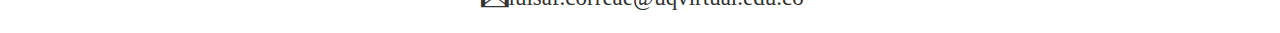
==== commit 43cb65fd: "213" ====
--- a/index.html
+++ b/index.html
@@ -43,7 +43,7 @@
         </header>
     <main>
         <section id="banner">
-            <img src="banner.jpeg ">
+            <img src="21.jpg ">
             <div class="contenedor">
             <h2>Introducción</h2>
         
--- a/Banner.css
+++ b/Banner.css
@@ -6,13 +6,13 @@
     
 }
 #banner img{
-    width:  100%;
-    height:100%;
+    width: 100%;
+    height: 100%;
 }
 
 #banner .contenedor{
     position: absolute;
-    top: 50%;
+    top: 40px;
     left: 50%;
     transform: translateX(-50%) translateY(-50%);
     color: #fff;
@@ -67,4 +67,4 @@
      
         margin-top:-500px;
     }
-}+}
